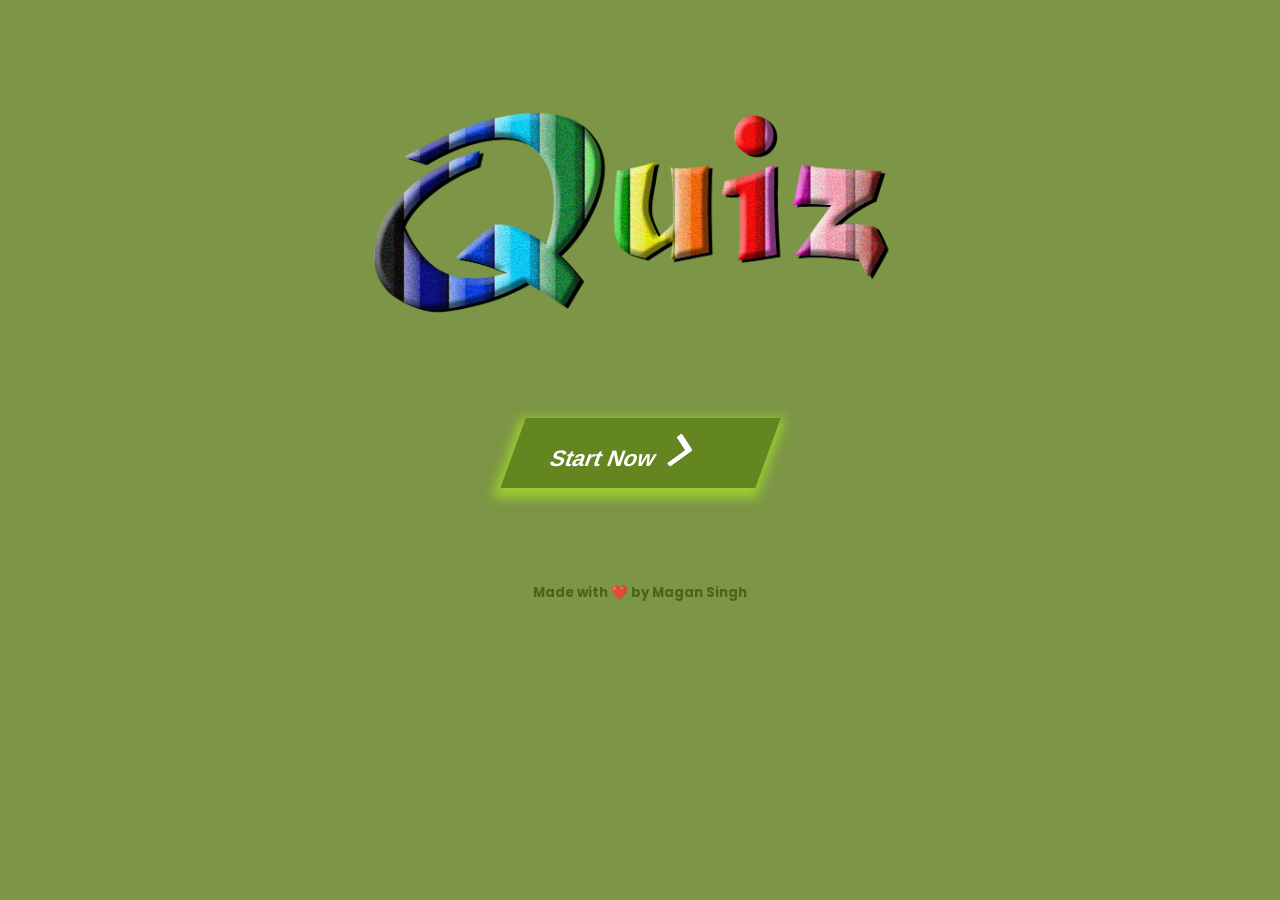
==== index.html @ 727d692c "Renamed homePage.html to index.html for Netlify" ====
<!DOCTYPE html>
<html lang="en">
<head>
    <meta charset="UTF-8">
    <meta name="viewport" content="width=device-width, initial-scale=1.0">
     <link
      href="https://fonts.googleapis.com/css?family=Poppins:100,100italic,200,200italic,300,300italic,regular,italic,500,500italic,600,600italic,700,700italic,800,800italic,900,900italic"
      rel="stylesheet"
    />
    <link rel="icon" href="images/favicon.png" type="image/png" />
    <link rel="stylesheet" href="homePage.css">
    <script src="homePage.js" defer></script>
    <title>Quiz App</title>
</head>
<body>
    <div class="quiz-container">
        <img class="quiz-logo" src="images/quiz 2.webp" alt="quiz logo" />
        <div class="button-container">
            <button
            class="start-button" >
            <span class="span">Start Now</span>
            <span class="second">
                <svg
                width="5vw"
                height="3.6vh"
                viewBox="0 0 66 43"
                version="1.1"
                xmlns="http://www.w3.org/2000/svg"
                xmlns:xlink="http://www.w3.org/1999/xlink"
                >
                <g
                    id="arrow"
                    stroke="none"
                    stroke-width="1"
                    fill="none"
                    fill-rule="evenodd"
                >
                    <path
                    class="one"
                    d="M40.1543933,3.89485454 L43.9763149,0.139296592 C44.1708311,-0.0518420739 44.4826329,-0.0518571125 44.6771675,0.139262789 L65.6916134,20.7848311 C66.0855801,21.1718824 66.0911863,21.8050225 65.704135,22.1989893 C65.7000188,22.2031791 65.6958657,22.2073326 65.6916762,22.2114492 L44.677098,42.8607841 C44.4825957,43.0519059 44.1708242,43.0519358 43.9762853,42.8608513 L40.1545186,39.1069479 C39.9575152,38.9134427 39.9546793,38.5968729 40.1481845,38.3998695 C40.1502893,38.3977268 40.1524132,38.395603 40.1545562,38.3934985 L56.9937789,21.8567812 C57.1908028,21.6632968 57.193672,21.3467273 57.0001876,21.1497035 C56.9980647,21.1475418 56.9959223,21.1453995 56.9937605,21.1432767 L40.1545208,4.60825197 C39.9574869,4.41477773 39.9546013,4.09820839 40.1480756,3.90117456 C40.1501626,3.89904911 40.1522686,3.89694235 40.1543933,3.89485454 Z"
                    fill="#FFFFFF"
                    ></path>
                    <path
                    class="two"
                    d="M20.1543933,3.89485454 L23.9763149,0.139296592 C24.1708311,-0.0518420739 24.4826329,-0.0518571125 24.6771675,0.139262789 L45.6916134,20.7848311 C46.0855801,21.1718824 46.0911863,21.8050225 45.704135,22.1989893 C45.7000188,22.2031791 45.6958657,22.2073326 45.6916762,22.2114492 L24.677098,42.8607841 C24.4825957,43.0519059 24.1708242,43.0519358 23.9762853,42.8608513 L20.1545186,39.1069479 C19.9575152,38.9134427 19.9546793,38.5968729 20.1481845,38.3998695 C20.1502893,38.3977268 20.1524132,38.395603 20.1545562,38.3934985 L36.9937789,21.8567812 C37.1908028,21.6632968 37.193672,21.3467273 37.0001876,21.1497035 C36.9980647,21.1475418 36.9959223,21.1453995 36.9937605,21.1432767 L20.1545208,4.60825197 C19.9574869,4.41477773 19.9546013,4.09820839 20.1480756,3.90117456 C20.1501626,3.89904911 20.1522686,3.89694235 20.1543933,3.89485454 Z"
                    fill="#FFFFFF"
                    ></path>
                    <path
                    class="three"
                    d="M0.154393339,3.89485454 L3.97631488,0.139296592 C4.17083111,-0.0518420739 4.48263286,-0.0518571125 4.67716753,0.139262789 L25.6916134,20.7848311 C26.0855801,21.1718824 26.0911863,21.8050225 25.704135,22.1989893 C25.7000188,22.2031791 25.6958657,22.2073326 25.6916762,22.2114492 L4.67709797,42.8607841 C4.48259567,43.0519059 4.17082418,43.0519358 3.97628526,42.8608513 L0.154518591,39.1069479 C-0.0424848215,38.9134427 -0.0453206733,38.5968729 0.148184538,38.3998695 C0.150289256,38.3977268 0.152413239,38.395603 0.154556228,38.3934985 L16.9937789,21.8567812 C17.1908028,21.6632968 17.193672,21.3467273 17.0001876,21.1497035 C16.9980647,21.1475418 16.9959223,21.1453995 16.9937605,21.1432767 L0.15452076,4.60825197 C-0.0425130651,4.41477773 -0.0453986756,4.09820839 0.148075568,3.90117456 C0.150162624,3.89904911 0.152268631,3.89694235 0.154393339,3.89485454 Z"
                    fill="#FFFFFF"
                    ></path>
                    
                </g>
                </svg>
            </span>
            </button>
        </div>
        <h4 class="home-page-score" style="display:none">
            Highest Score: <span>0/25</span>
        </h4>
        <footer>
            <h5>Made with ❤️ by <strong>Magan Singh</strong></h5>
        </footer>
        
    </div>

</body>
</html>
---- homePage.css ----
*{
  margin:0;
  padding:0;
  box-sizing: border-box;
}
:root {
  --primary-color: #648620;
  --hover-color: #74982b;
  --text-color: white;
  --shadow-color: yellowgreen;
  --font-main: 'Poppins', sans-serif;
}
body{
  margin:5px;
  padding:0;
  font-family:var(--font-main);
  background-color:#5e7c1bce;
}
.quiz-logo{
  max-width:600px;
  margin-block:80px;
}
.quiz-container{
  display:flex;
  justify-content: center;
  align-items: center;
  flex-direction: column;

}

/*  magical button CSS */
.start-button{
    text-decoration: none;
    font-size: 1.4rem;
    font-weight:700;
    color:var(--text-color);
    background-color: var(--primary-color);
    padding: 1rem 2.5rem;
    border: none;
    box-shadow: 0 5px 10px 5px var(--shadow-color);
    transform: skewX(-20deg);
    cursor: pointer;
    transition: 0.2s;
    margin-bottom: 2rem;
}
.start-button:focus{
    outline:none;
}
.start-button:hover {
  background-color: rgb(116, 152, 43);
  transform: skewX(-20deg) scale(1.03);
  box-shadow: 1px 1px 10px 0 #FFD600;
}
.start-button .second{
    transition: 0.5s;
    margin-right: 0px;
}
.start-button:hover .second{
    margin-right:4vw;
}
.span{
    transform:skew(15deg);
}
.second{
    width:20px;
    /* margin-left:30px; */
    position:relative;
    top:12%;
}
.one{
    transition: 0.5s;
    transform: translateX(-60%);
}
.two{
    transition: 0.5s;
    transform: translateX(-30%);
}
.start-button:hover .three{
    animation: color_anim 1s infinite 0.2s;
}
.start-button:hover .one{
    transform: translateX(0%);
    animation: color_anim 1s infinite 0.6s;
}
.start-button:hover .two{
    transform: translate(0%);
    animation: color_anim 1s infinite 0.4s;
}
.home-page-score{
  padding:1.25rem;
}
@keyframes color_anim {
  0% {
    fill: white;
  }

  50% {
    fill: #fbc638;
  }

  100% {
    fill: white;
  }
}
footer{
  color:#46620eeb;
  margin-top: 50px;
  padding:0.8rem;

}
@media(max-width:768px){
  .quiz-logo{
    max-width:80%;
    margin-block:120px;
  }
  footer{
    margin-top:80px;
  } 
}
@media (max-width: 480px) {
  .start-button {
    font-size: 18px;
    padding: 12px 30px;
  }
}
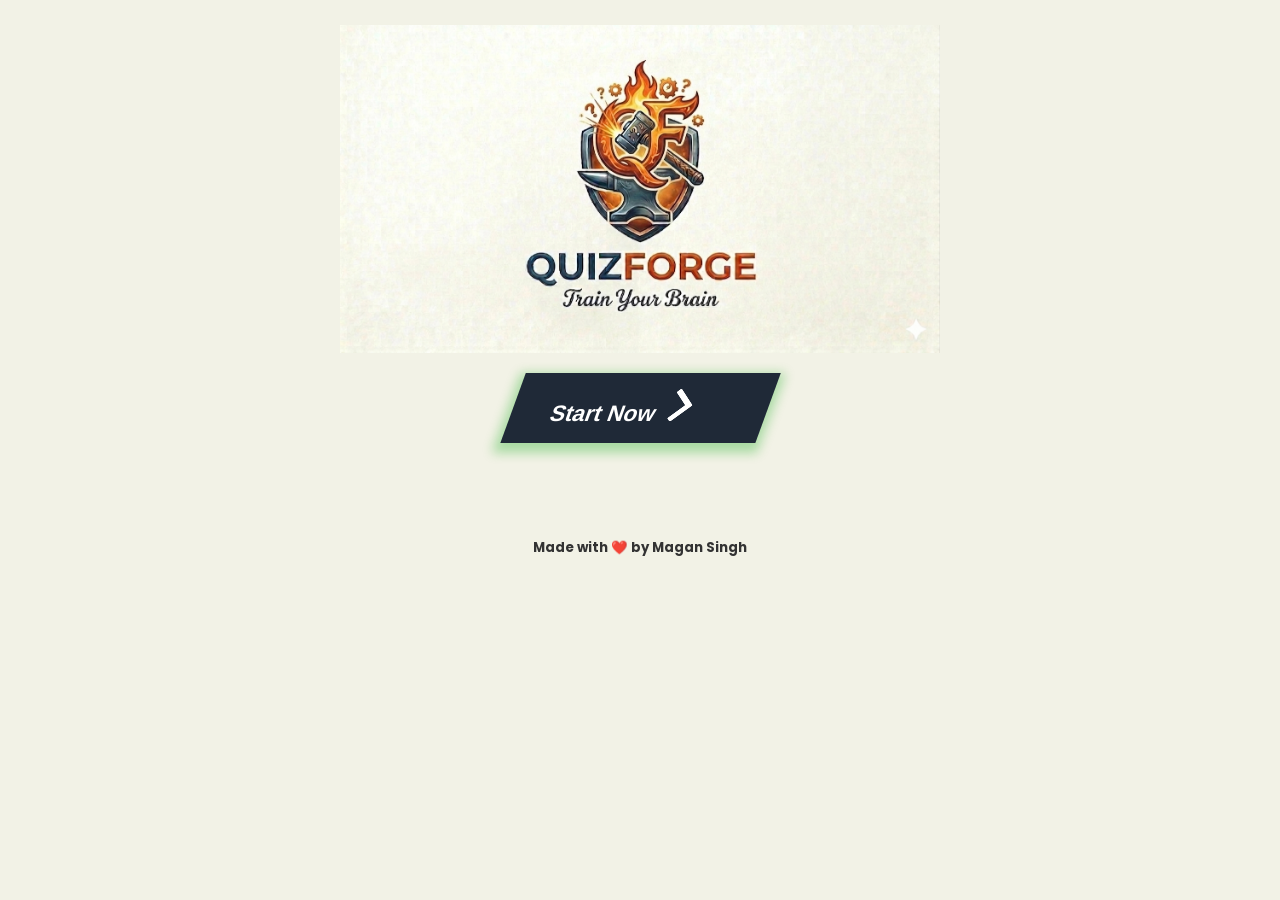
==== commit a2739d10: "Update README, add social icons and fix broken links" ====
--- a/index.html
+++ b/index.html
@@ -1,69 +1,65 @@
-<!DOCTYPE html>
+<!doctype html>
 <html lang="en">
-<head>
-    <meta charset="UTF-8">
-    <meta name="viewport" content="width=device-width, initial-scale=1.0">
-     <link
+  <head>
+    <meta charset="UTF-8" />
+    <meta name="viewport" content="width=device-width, initial-scale=1.0" />
+    <link
       href="https://fonts.googleapis.com/css?family=Poppins:100,100italic,200,200italic,300,300italic,regular,italic,500,500italic,600,600italic,700,700italic,800,800italic,900,900italic"
       rel="stylesheet"
     />
-    <link rel="icon" href="images/favicon.png" type="image/png" />
-    <link rel="stylesheet" href="homePage.css">
+    <link rel="icon" href="images/favicon.webp" type="image/png" />
+    <link rel="stylesheet" href="homePage.css" />
     <script src="homePage.js" defer></script>
     <title>Quiz App</title>
-</head>
-<body>
+  </head>
+  <body>
     <div class="quiz-container">
-        <img class="quiz-logo" src="images/quiz 2.webp" alt="quiz logo" />
-        <div class="button-container">
-            <button
-            class="start-button" >
-            <span class="span">Start Now</span>
-            <span class="second">
-                <svg
-                width="5vw"
-                height="3.6vh"
-                viewBox="0 0 66 43"
-                version="1.1"
-                xmlns="http://www.w3.org/2000/svg"
-                xmlns:xlink="http://www.w3.org/1999/xlink"
-                >
-                <g
-                    id="arrow"
-                    stroke="none"
-                    stroke-width="1"
-                    fill="none"
-                    fill-rule="evenodd"
-                >
-                    <path
-                    class="one"
-                    d="M40.1543933,3.89485454 L43.9763149,0.139296592 C44.1708311,-0.0518420739 44.4826329,-0.0518571125 44.6771675,0.139262789 L65.6916134,20.7848311 C66.0855801,21.1718824 66.0911863,21.8050225 65.704135,22.1989893 C65.7000188,22.2031791 65.6958657,22.2073326 65.6916762,22.2114492 L44.677098,42.8607841 C44.4825957,43.0519059 44.1708242,43.0519358 43.9762853,42.8608513 L40.1545186,39.1069479 C39.9575152,38.9134427 39.9546793,38.5968729 40.1481845,38.3998695 C40.1502893,38.3977268 40.1524132,38.395603 40.1545562,38.3934985 L56.9937789,21.8567812 C57.1908028,21.6632968 57.193672,21.3467273 57.0001876,21.1497035 C56.9980647,21.1475418 56.9959223,21.1453995 56.9937605,21.1432767 L40.1545208,4.60825197 C39.9574869,4.41477773 39.9546013,4.09820839 40.1480756,3.90117456 C40.1501626,3.89904911 40.1522686,3.89694235 40.1543933,3.89485454 Z"
-                    fill="#FFFFFF"
-                    ></path>
-                    <path
-                    class="two"
-                    d="M20.1543933,3.89485454 L23.9763149,0.139296592 C24.1708311,-0.0518420739 24.4826329,-0.0518571125 24.6771675,0.139262789 L45.6916134,20.7848311 C46.0855801,21.1718824 46.0911863,21.8050225 45.704135,22.1989893 C45.7000188,22.2031791 45.6958657,22.2073326 45.6916762,22.2114492 L24.677098,42.8607841 C24.4825957,43.0519059 24.1708242,43.0519358 23.9762853,42.8608513 L20.1545186,39.1069479 C19.9575152,38.9134427 19.9546793,38.5968729 20.1481845,38.3998695 C20.1502893,38.3977268 20.1524132,38.395603 20.1545562,38.3934985 L36.9937789,21.8567812 C37.1908028,21.6632968 37.193672,21.3467273 37.0001876,21.1497035 C36.9980647,21.1475418 36.9959223,21.1453995 36.9937605,21.1432767 L20.1545208,4.60825197 C19.9574869,4.41477773 19.9546013,4.09820839 20.1480756,3.90117456 C20.1501626,3.89904911 20.1522686,3.89694235 20.1543933,3.89485454 Z"
-                    fill="#FFFFFF"
-                    ></path>
-                    <path
-                    class="three"
-                    d="M0.154393339,3.89485454 L3.97631488,0.139296592 C4.17083111,-0.0518420739 4.48263286,-0.0518571125 4.67716753,0.139262789 L25.6916134,20.7848311 C26.0855801,21.1718824 26.0911863,21.8050225 25.704135,22.1989893 C25.7000188,22.2031791 25.6958657,22.2073326 25.6916762,22.2114492 L4.67709797,42.8607841 C4.48259567,43.0519059 4.17082418,43.0519358 3.97628526,42.8608513 L0.154518591,39.1069479 C-0.0424848215,38.9134427 -0.0453206733,38.5968729 0.148184538,38.3998695 C0.150289256,38.3977268 0.152413239,38.395603 0.154556228,38.3934985 L16.9937789,21.8567812 C17.1908028,21.6632968 17.193672,21.3467273 17.0001876,21.1497035 C16.9980647,21.1475418 16.9959223,21.1453995 16.9937605,21.1432767 L0.15452076,4.60825197 C-0.0425130651,4.41477773 -0.0453986756,4.09820839 0.148075568,3.90117456 C0.150162624,3.89904911 0.152268631,3.89694235 0.154393339,3.89485454 Z"
-                    fill="#FFFFFF"
-                    ></path>
-                    
-                </g>
-                </svg>
-            </span>
-            </button>
-        </div>
-        <h4 class="home-page-score" style="display:none">
-            Highest Score: <span>0/25</span>
-        </h4>
-        <footer>
-            <h5>Made with ❤️ by <strong>Magan Singh</strong></h5>
-        </footer>
-        
+      <img class="quiz-logo" src="images/QuizForgeBG.png" alt="quiz logo" />
+      <div class="button-container">
+        <button class="start-button">
+          <span class="span">Start Now</span>
+          <span class="second">
+            <svg
+              width="5vw"
+              height="3.6vh"
+              viewBox="0 0 66 43"
+              version="1.1"
+              xmlns="http://www.w3.org/2000/svg"
+              xmlns:xlink="http://www.w3.org/1999/xlink"
+            >
+              <g
+                id="arrow"
+                stroke="none"
+                stroke-width="1"
+                fill="none"
+                fill-rule="evenodd"
+              >
+                <path
+                  class="one"
+                  d="M40.1543933,3.89485454 L43.9763149,0.139296592 C44.1708311,-0.0518420739 44.4826329,-0.0518571125 44.6771675,0.139262789 L65.6916134,20.7848311 C66.0855801,21.1718824 66.0911863,21.8050225 65.704135,22.1989893 C65.7000188,22.2031791 65.6958657,22.2073326 65.6916762,22.2114492 L44.677098,42.8607841 C44.4825957,43.0519059 44.1708242,43.0519358 43.9762853,42.8608513 L40.1545186,39.1069479 C39.9575152,38.9134427 39.9546793,38.5968729 40.1481845,38.3998695 C40.1502893,38.3977268 40.1524132,38.395603 40.1545562,38.3934985 L56.9937789,21.8567812 C57.1908028,21.6632968 57.193672,21.3467273 57.0001876,21.1497035 C56.9980647,21.1475418 56.9959223,21.1453995 56.9937605,21.1432767 L40.1545208,4.60825197 C39.9574869,4.41477773 39.9546013,4.09820839 40.1480756,3.90117456 C40.1501626,3.89904911 40.1522686,3.89694235 40.1543933,3.89485454 Z"
+                  fill="#FFFFFF"
+                ></path>
+                <path
+                  class="two"
+                  d="M20.1543933,3.89485454 L23.9763149,0.139296592 C24.1708311,-0.0518420739 24.4826329,-0.0518571125 24.6771675,0.139262789 L45.6916134,20.7848311 C46.0855801,21.1718824 46.0911863,21.8050225 45.704135,22.1989893 C45.7000188,22.2031791 45.6958657,22.2073326 45.6916762,22.2114492 L24.677098,42.8607841 C24.4825957,43.0519059 24.1708242,43.0519358 23.9762853,42.8608513 L20.1545186,39.1069479 C19.9575152,38.9134427 19.9546793,38.5968729 20.1481845,38.3998695 C20.1502893,38.3977268 20.1524132,38.395603 20.1545562,38.3934985 L36.9937789,21.8567812 C37.1908028,21.6632968 37.193672,21.3467273 37.0001876,21.1497035 C36.9980647,21.1475418 36.9959223,21.1453995 36.9937605,21.1432767 L20.1545208,4.60825197 C19.9574869,4.41477773 19.9546013,4.09820839 20.1480756,3.90117456 C20.1501626,3.89904911 20.1522686,3.89694235 20.1543933,3.89485454 Z"
+                  fill="#FFFFFF"
+                ></path>
+                <path
+                  class="three"
+                  d="M0.154393339,3.89485454 L3.97631488,0.139296592 C4.17083111,-0.0518420739 4.48263286,-0.0518571125 4.67716753,0.139262789 L25.6916134,20.7848311 C26.0855801,21.1718824 26.0911863,21.8050225 25.704135,22.1989893 C25.7000188,22.2031791 25.6958657,22.2073326 25.6916762,22.2114492 L4.67709797,42.8607841 C4.48259567,43.0519059 4.17082418,43.0519358 3.97628526,42.8608513 L0.154518591,39.1069479 C-0.0424848215,38.9134427 -0.0453206733,38.5968729 0.148184538,38.3998695 C0.150289256,38.3977268 0.152413239,38.395603 0.154556228,38.3934985 L16.9937789,21.8567812 C17.1908028,21.6632968 17.193672,21.3467273 17.0001876,21.1497035 C16.9980647,21.1475418 16.9959223,21.1453995 16.9937605,21.1432767 L0.15452076,4.60825197 C-0.0425130651,4.41477773 -0.0453986756,4.09820839 0.148075568,3.90117456 C0.150162624,3.89904911 0.152268631,3.89694235 0.154393339,3.89485454 Z"
+                  fill="#FFFFFF"
+                ></path>
+              </g>
+            </svg>
+          </span>
+        </button>
+      </div>
+      <h4 class="home-page-score" style="display: none">
+        Highest Score: <span>0/25</span>
+      </h4>
+      <footer>
+        <h5>Made with ❤️ by <strong>Magan Singh</strong></h5>
+      </footer>
     </div>
-
-</body>
-</html>+  </body>
+</html>
--- a/homePage.css
+++ b/homePage.css
@@ -1,93 +1,92 @@
-*{
-  margin:0;
-  padding:0;
+* {
+  margin: 0;
+  padding: 0;
   box-sizing: border-box;
 }
 :root {
-  --primary-color: #648620;
+  --primary-color: #1f2937;
   --hover-color: #74982b;
   --text-color: white;
-  --shadow-color: yellowgreen;
+  --shadow-color: rgba(2, 164, 10, 0.3);
   --font-main: 'Poppins', sans-serif;
 }
-body{
-  margin:5px;
-  padding:0;
-  font-family:var(--font-main);
-  background-color:#5e7c1bce;
+body {
+  margin: 5px;
+  padding: 0;
+  font-family: var(--font-main);
+  background-color: #f2f2e6;
 }
-.quiz-logo{
-  max-width:600px;
-  margin-block:80px;
+.quiz-logo {
+  max-width: 600px;
+  margin-block: 20px;
 }
-.quiz-container{
-  display:flex;
+.quiz-container {
+  display: flex;
   justify-content: center;
   align-items: center;
   flex-direction: column;
-
 }
 
 /*  magical button CSS */
-.start-button{
-    text-decoration: none;
-    font-size: 1.4rem;
-    font-weight:700;
-    color:var(--text-color);
-    background-color: var(--primary-color);
-    padding: 1rem 2.5rem;
-    border: none;
-    box-shadow: 0 5px 10px 5px var(--shadow-color);
-    transform: skewX(-20deg);
-    cursor: pointer;
-    transition: 0.2s;
-    margin-bottom: 2rem;
+.start-button {
+  text-decoration: none;
+  font-size: 1.4rem;
+  font-weight: 700;
+  color: var(--text-color);
+  background-color: var(--primary-color);
+  padding: 1rem 2.5rem;
+  border: none;
+  box-shadow: 0 5px 10px 5px var(--shadow-color);
+  transform: skewX(-20deg);
+  cursor: pointer;
+  transition: 0.2s;
+  margin-bottom: 2rem;
 }
-.start-button:focus{
-    outline:none;
+.start-button:focus {
+  outline: none;
 }
 .start-button:hover {
   background-color: rgb(116, 152, 43);
   transform: skewX(-20deg) scale(1.03);
-  box-shadow: 1px 1px 10px 0 #FFD600;
+  box-shadow: 1px 1px 10px 0 #ffd600;
 }
-.start-button .second{
-    transition: 0.5s;
-    margin-right: 0px;
+.start-button .second {
+  transition: 0.5s;
+  margin-right: 0px;
 }
-.start-button:hover .second{
-    margin-right:4vw;
+.start-button:hover .second {
+  margin-right: 4vw;
 }
-.span{
-    transform:skew(15deg);
+.span {
+  transform: skew(15deg);
 }
-.second{
-    width:20px;
-    /* margin-left:30px; */
-    position:relative;
-    top:12%;
+.second {
+  width: 20px;
+  /* margin-left:30px; */
+  position: relative;
+  top: 12%;
 }
-.one{
-    transition: 0.5s;
-    transform: translateX(-60%);
+.one {
+  transition: 0.5s;
+  transform: translateX(-60%);
 }
-.two{
-    transition: 0.5s;
-    transform: translateX(-30%);
+.two {
+  transition: 0.5s;
+  transform: translateX(-30%);
 }
-.start-button:hover .three{
-    animation: color_anim 1s infinite 0.2s;
+.start-button:hover .three {
+  animation: color_anim 1s infinite 0.2s;
 }
-.start-button:hover .one{
-    transform: translateX(0%);
-    animation: color_anim 1s infinite 0.6s;
+.start-button:hover .one {
+  transform: translateX(0%);
+  animation: color_anim 1s infinite 0.6s;
 }
-.start-button:hover .two{
-    transform: translate(0%);
-    animation: color_anim 1s infinite 0.4s;
+.start-button:hover .two {
+  transform: translate(0%);
+  animation: color_anim 1s infinite 0.4s;
 }
-.home-page-score{
-  padding:1.25rem;
+.home-page-score {
+  padding: 1.25rem;
 }
 @keyframes color_anim {
   0% {
@@ -102,24 +101,23 @@
     fill: white;
   }
 }
-footer{
-  color:#46620eeb;
+footer {
+  color: #333;
   margin-top: 50px;
-  padding:0.8rem;
-
+  padding: 0.8rem;
 }
-@media(max-width:768px){
-  .quiz-logo{
-    max-width:80%;
-    margin-block:120px;
+@media (max-width: 768px) {
+  .quiz-logo {
+    max-width: 80%;
+    margin-block: 120px;
   }
-  footer{
-    margin-top:80px;
-  } 
+  footer {
+    margin-top: 80px;
+  }
 }
 @media (max-width: 480px) {
   .start-button {
     font-size: 18px;
     padding: 12px 30px;
   }
-}+}
